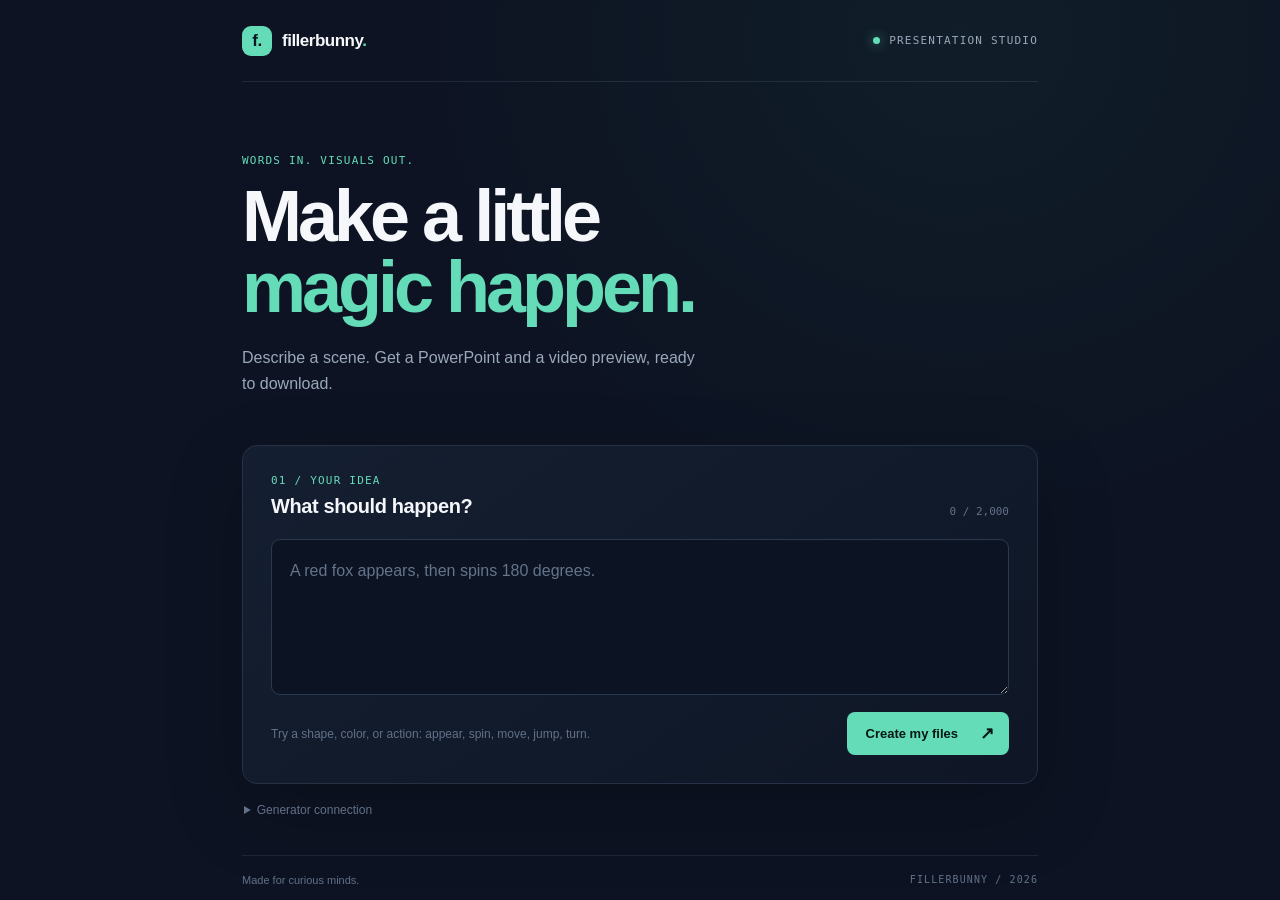
==== Web/index.html @ 634b138d "Add Fillerbunny public generator site Co-authored-by: Copilot <223556219+Copilot@users.noreply.githu" ====
<!doctype html>
<html lang="en">
  <head>
    <meta charset="utf-8">
    <meta name="viewport" content="width=device-width, initial-scale=1">
    <meta name="theme-color" content="#0d1322">
    <title>Fillerbunny — Prompt to presentation</title>
    <link rel="stylesheet" href="styles.css">
  </head>
  <body>
    <main class="shell">
      <header class="topbar">
        <a class="brand" href="./" aria-label="Fillerbunny home">
          <span class="brand-mark" aria-hidden="true">f.</span>
          <span>fillerbunny<span class="brand-dot">.</span></span>
        </a>
        <span class="topbar-note"><span class="status-dot"></span> PRESENTATION STUDIO</span>
      </header>

      <section class="hero">
        <p class="eyebrow">WORDS IN. VISUALS OUT.</p>
        <h1>Make a little<br><span>magic happen.</span></h1>
        <p class="intro">Describe a scene. Get a PowerPoint and a video preview, ready to download.</p>
      </section>

      <section class="workspace" aria-labelledby="prompt-heading">
        <div class="workspace-heading">
          <div>
            <p class="eyebrow">01 / YOUR IDEA</p>
            <h2 id="prompt-heading">What should happen?</h2>
          </div>
          <span class="counter" id="char-count">0 / 2,000</span>
        </div>
        <form id="generator-form">
          <label class="sr-only" for="prompt">Describe a scene or animation</label>
          <textarea id="prompt" name="prompt" maxlength="2000" minlength="5" required
            placeholder="A red fox appears, then spins 180 degrees."></textarea>
          <div class="form-footer">
            <span class="hint">Try a shape, color, or action: appear, spin, move, jump, turn.</span>
            <button id="generate-button" type="submit">
              <span class="button-label">Create my files</span>
              <span class="button-arrow" aria-hidden="true">↗</span>
            </button>
          </div>
        </form>

        <div id="status" class="status" role="status" aria-live="polite" hidden></div>
        <section id="downloads" class="downloads" aria-labelledby="downloads-heading" hidden>
          <div class="downloads-heading">
            <div>
              <p class="eyebrow">02 / READY TO GO</p>
              <h2 id="downloads-heading">Your files are ready.</h2>
            </div>
            <span id="action-count" class="action-count"></span>
          </div>
          <div class="file-list">
            <a id="pptx-download" class="file-card" href="#">
              <span class="file-icon pptx-icon">P</span>
              <span class="file-copy"><strong>PowerPoint deck</strong><small>Editable .pptx file</small></span>
              <span class="download-arrow" aria-hidden="true">↓</span>
            </a>
            <a id="mp4-download" class="file-card" href="#">
              <span class="file-icon mp4-icon">▶</span>
              <span class="file-copy"><strong>Animation preview</strong><small>Video · .mp4 file</small></span>
              <span class="download-arrow" aria-hidden="true">↓</span>
            </a>
          </div>
          <p class="expiry-note">The deck is a set of scene snapshots with labeled shapes; the MP4 previews the actions. Native PowerPoint animations and icon artwork are not included. Downloads expire after one hour.</p>
        </section>
      </section>

      <details class="connection-settings">
        <summary>Generator connection</summary>
        <label for="api-url">Backend service URL</label>
        <div class="api-row">
          <input id="api-url" type="url" inputmode="url" placeholder="https://your-service.onrender.com">
          <button id="save-api" type="button" class="save-button">Save</button>
        </div>
        <p>Enter your public API URL once. It is saved only in this browser.</p>
      </details>

      <footer class="footer">
        <span>Made for curious minds.</span>
        <span>FILLERBUNNY / 2026</span>
      </footer>
    </main>
    <script src="app.js" defer></script>
  </body>
</html>
---- Web/styles.css ----
:root {
  color-scheme: dark;
  --ink: #f5f7fa;
  --muted: #9aa8bb;
  --soft: #627188;
  --line: #253147;
  --panel: #111a2b;
  --mint: #64dcb8;
  --navy: #0d1322;
  --mono: "DM Mono", Consolas, monospace;
  --sans: "DM Sans", "Segoe UI", sans-serif;
}

* { box-sizing: border-box; }

body {
  margin: 0;
  background:
    radial-gradient(ellipse at 75% 4%, rgba(35, 91, 83, .15), transparent 34rem),
    var(--navy);
  color: var(--ink);
  font-family: var(--sans);
  min-height: 100vh;
}

.shell { max-width: 860px; margin: 0 auto; padding: 0 32px; }
.topbar { height: 82px; display: flex; align-items: center; justify-content: space-between; border-bottom: 1px solid rgba(154, 168, 187, .15); }
.brand { display: flex; align-items: center; gap: 10px; color: var(--ink); text-decoration: none; font-size: 17px; font-weight: 700; letter-spacing: -.5px; }
.brand-mark { display: grid; width: 30px; height: 30px; place-items: center; border-radius: 9px; color: var(--navy); background: var(--mint); font-weight: 700; }
.brand-dot { color: var(--mint); }
.topbar-note, .eyebrow, .counter, .footer span:last-child { font: 11px var(--mono); letter-spacing: .11em; }
.topbar-note { display: flex; align-items: center; gap: 9px; color: var(--muted); }
.status-dot { width: 7px; height: 7px; border-radius: 50%; background: var(--mint); box-shadow: 0 0 12px rgba(100, 220, 184, .65); }

.hero { padding: 72px 0 48px; }
.eyebrow { margin: 0 0 14px; color: var(--mint); }
h1 { margin: 0; font-size: clamp(44px, 8vw, 72px); line-height: .99; letter-spacing: -4px; font-weight: 600; }
h1 span { color: var(--mint); }
.intro { max-width: 470px; margin: 21px 0 0; color: var(--muted); font-size: 16px; line-height: 1.65; }

.workspace { border: 1px solid var(--line); border-radius: 15px; padding: 28px; background: linear-gradient(145deg, rgba(20, 31, 49, .96), rgba(15, 23, 38, .96)); box-shadow: 0 26px 80px rgba(0, 0, 0, .18); }
.workspace-heading, .downloads-heading { display: flex; align-items: flex-end; justify-content: space-between; gap: 16px; }
.workspace-heading .eyebrow, .downloads-heading .eyebrow { margin-bottom: 8px; }
h2 { margin: 0; font-size: 20px; letter-spacing: -.4px; font-weight: 600; }
.counter { color: var(--soft); letter-spacing: 0; white-space: nowrap; }
textarea { display: block; width: 100%; min-height: 156px; margin-top: 21px; padding: 18px; resize: vertical; border: 1px solid #2a3850; border-radius: 9px; outline: none; background: #0c1423; color: var(--ink); font: 16px/1.6 var(--sans); transition: border-color .2s, box-shadow .2s; }
textarea::placeholder { color: #64748b; }
textarea:focus, input:focus { border-color: var(--mint); box-shadow: 0 0 0 3px rgba(100, 220, 184, .1); }
.form-footer { display: flex; align-items: center; justify-content: space-between; gap: 18px; margin-top: 17px; }
.hint { max-width: 420px; color: var(--soft); font-size: 12px; line-height: 1.5; }
button { font: inherit; }
#generate-button { display: inline-flex; align-items: center; gap: 22px; border: 0; border-radius: 8px; padding: 13px 15px 13px 19px; background: var(--mint); color: #071712; font-size: 13px; font-weight: 700; cursor: pointer; transition: background .2s, transform .2s; white-space: nowrap; }
#generate-button:hover:not(:disabled) { background: #83ebcb; transform: translateY(-1px); }
#generate-button:disabled { opacity: .68; cursor: wait; }
.button-arrow { font-size: 17px; line-height: 1; }

.status { margin-top: 19px; padding: 13px 15px; border-radius: 7px; color: var(--muted); background: rgba(100, 220, 184, .07); font-size: 13px; line-height: 1.5; }
.status.error { color: #ffc0ba; background: rgba(255, 93, 82, .09); }
.status.loading::before { content: ""; display: inline-block; width: 9px; height: 9px; margin-right: 10px; border: 2px solid rgba(100, 220, 184, .3); border-top-color: var(--mint); border-radius: 50%; vertical-align: -1px; animation: spin .8s linear infinite; }
@keyframes spin { to { transform: rotate(360deg); } }

.downloads { margin-top: 33px; padding-top: 26px; border-top: 1px solid var(--line); }
.action-count { color: var(--soft); font: 11px var(--mono); white-space: nowrap; }
.file-list { display: grid; grid-template-columns: repeat(2, minmax(0, 1fr)); gap: 12px; margin-top: 19px; }
.file-card { display: flex; min-height: 78px; align-items: center; gap: 12px; padding: 13px; border: 1px solid #29374d; border-radius: 9px; color: inherit; text-decoration: none; transition: border-color .2s, background .2s; }
.file-card:hover { border-color: var(--mint); background: rgba(100, 220, 184, .04); }
.file-icon { display: grid; width: 38px; height: 38px; flex: 0 0 auto; place-items: center; border-radius: 8px; font: 15px var(--mono); }
.pptx-icon { color: #ffbd97; background: rgba(247, 118, 62, .13); }
.mp4-icon { color: #9ac5ff; background: rgba(82, 153, 255, .13); font-size: 13px; }
.file-copy { display: flex; min-width: 0; flex: 1; flex-direction: column; gap: 4px; }
.file-copy strong { font-size: 12px; font-weight: 600; }
.file-copy small { color: var(--soft); font-size: 11px; }
.download-arrow { color: var(--mint); font-size: 18px; }
.expiry-note { margin: 13px 0 0; color: var(--soft); font-size: 11px; line-height: 1.5; }

.connection-settings { margin: 19px 2px 0; color: var(--muted); font-size: 12px; }
.connection-settings summary { width: fit-content; color: var(--soft); cursor: pointer; }
.connection-settings label { display: block; margin: 14px 0 7px; color: var(--muted); }
.api-row { display: flex; gap: 8px; }
.api-row input { min-width: 0; flex: 1; padding: 10px 12px; border: 1px solid var(--line); border-radius: 6px; outline: 0; background: #0c1423; color: var(--ink); font: 12px var(--mono); }
.save-button { border: 1px solid var(--line); border-radius: 6px; padding: 0 13px; background: #172338; color: var(--ink); cursor: pointer; }
.save-button:hover { border-color: var(--mint); }
.connection-settings p { margin: 8px 0 0; color: var(--soft); font-size: 11px; }
.footer { display: flex; justify-content: space-between; gap: 16px; margin: 38px 0 24px; padding-top: 18px; border-top: 1px solid rgba(154, 168, 187, .13); color: var(--soft); font-size: 11px; }
.footer span:last-child { font-size: 10px; }
.sr-only { position: absolute; width: 1px; height: 1px; overflow: hidden; clip: rect(0, 0, 0, 0); white-space: nowrap; }
[hidden] { display: none !important; }

@media (max-width: 620px) {
  .shell { padding: 0 18px; }
  .topbar { height: 68px; }
  .topbar-note { font-size: 9px; }
  .hero { padding: 53px 0 32px; }
  h1 { letter-spacing: -2.5px; }
  .workspace { padding: 21px 17px; }
  .form-footer { align-items: flex-start; flex-direction: column; }
  #generate-button { width: 100%; justify-content: space-between; }
  .file-list { grid-template-columns: 1fr; }
}
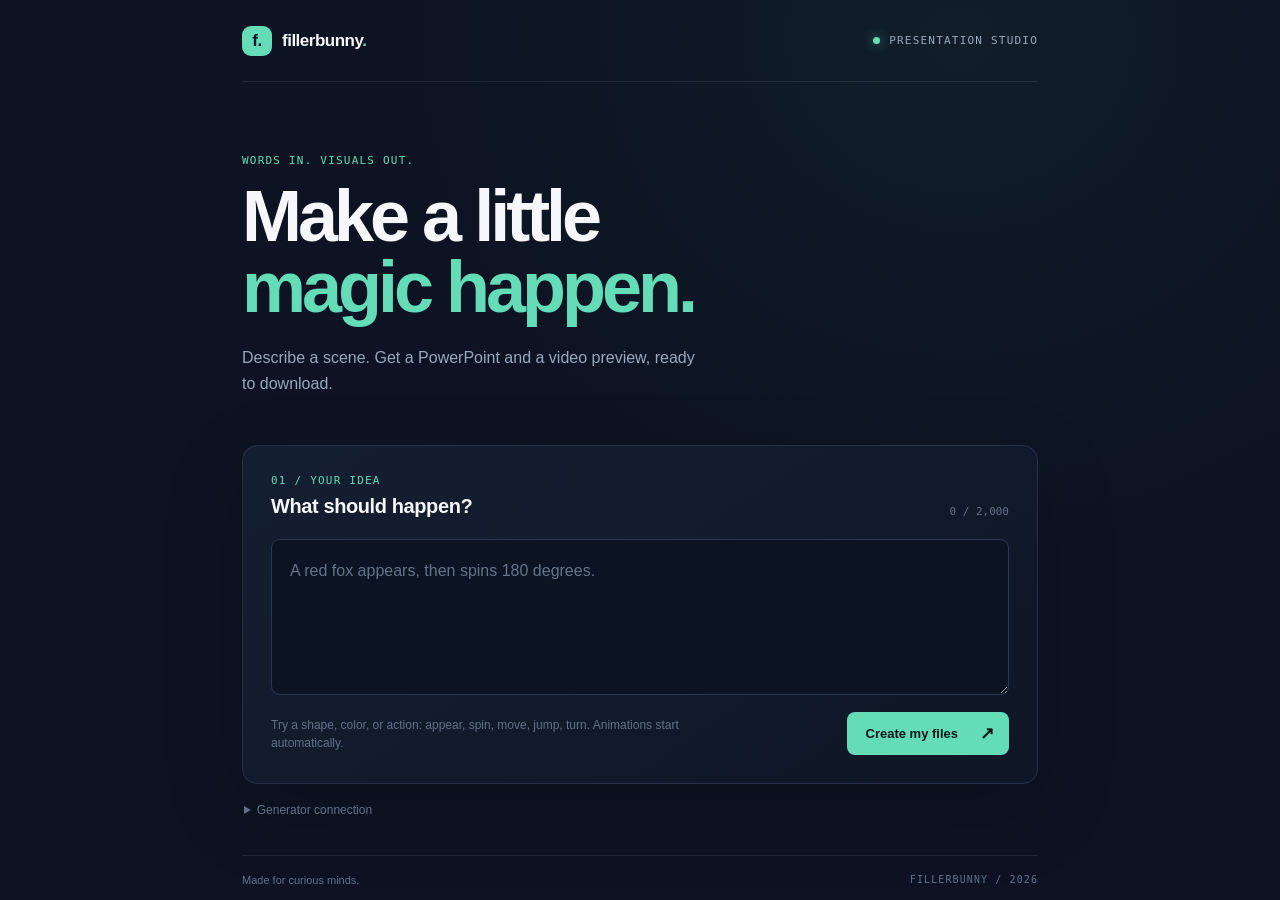
==== commit b0a33734: "Fix generated animal colors and output filenames Co-authored-by: Copilot <223556219+Copilot@users.no" ====
--- a/Web/index.html
+++ b/Web/index.html
@@ -36,7 +36,7 @@
           <textarea id="prompt" name="prompt" maxlength="2000" minlength="5" required
             placeholder="A red fox appears, then spins 180 degrees."></textarea>
           <div class="form-footer">
-            <span class="hint">Try a shape, color, or action: appear, spin, move, jump, turn.</span>
+            <span class="hint">Try a shape, color, or action: appear, spin, move, jump, turn. Animations start automatically.</span>
             <button id="generate-button" type="submit">
               <span class="button-label">Create my files</span>
               <span class="button-arrow" aria-hidden="true">↗</span>
@@ -65,7 +65,7 @@
               <span class="download-arrow" aria-hidden="true">↓</span>
             </a>
           </div>
-          <p class="expiry-note">The deck is a set of scene snapshots with labeled shapes; the MP4 previews the actions. Native PowerPoint animations and icon artwork are not included. Downloads expire after one hour.</p>
+          <p class="expiry-note">The PowerPoint contains native animations, and the MP4 previews the action sequence. Fox and dog silhouettes are included; other entities use labeled shapes. Download links last up to one hour and may expire sooner if the free service sleeps or restarts.</p>
         </section>
       </section>
 
